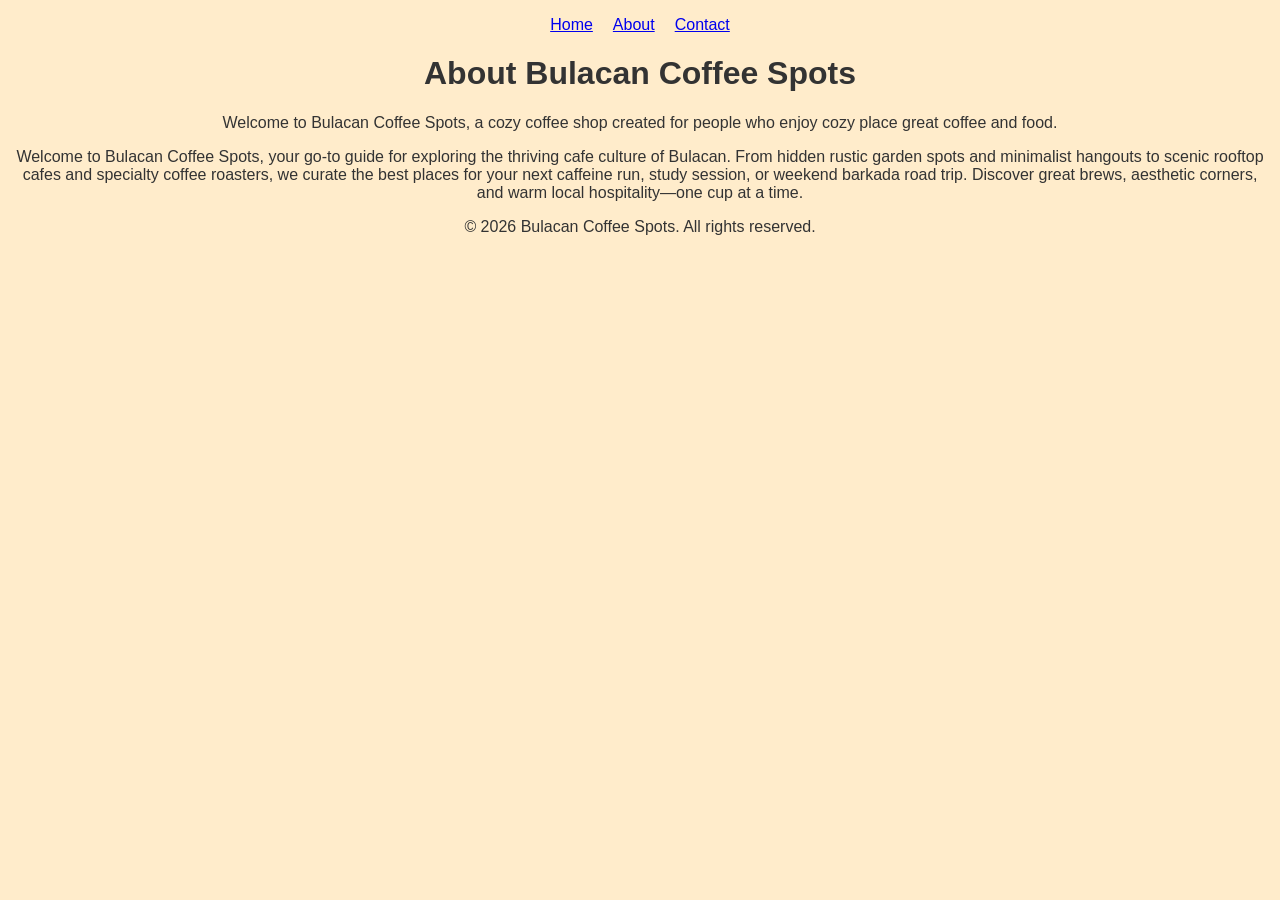
==== about.html @ cc52ac22 "Add files via upload" ====
<!DOCTYPE html>
<html lang="en">

<head>
    <meta charset="UTF-8">
    <meta name="viewport" content="width=device-width, initial-scale=1.0">
    <title>About Bulacan Coffee Spots</title>
</head>

<body style="background-color: #ffeccb; font-family: Arial, sans-serif; color: #333;">

    <header>

        <nav>
            <ul style="list-style-type: none; display: flex; justify-content: center; gap: 20px; padding: 0;">
                <li><a href="index.html">Home</a></li>
                <li><a href="about.html">About</a></li>
                <li><a href="contact.html">Contact</a></li>
            </ul>
        </nav>

        <h1 style="text-align: center;">About Bulacan Coffee Spots</h1>

    </header>

    <main>

        <p style="text-align: center;">
            Welcome to Bulacan Coffee Spots, a cozy coffee shop created
            for people who enjoy cozy place  great coffee and food.
        </p>

        <p style="text-align: center;">
            Welcome to Bulacan Coffee Spots, your go-to guide for exploring the thriving cafe culture of Bulacan. 
            From hidden rustic garden spots and minimalist hangouts to scenic rooftop cafes and specialty coffee roasters, 
            we curate the best places for your next caffeine run, study session, or weekend barkada road trip. 
            Discover great brews, aesthetic corners, and warm local hospitality—one cup at a time.
        </p>

    </main>

    <footer>
        <p style="text-align: center;">
            &copy; 2026 Bulacan Coffee Spots. All rights reserved.
        </p>
    </footer>

</body>

</html>
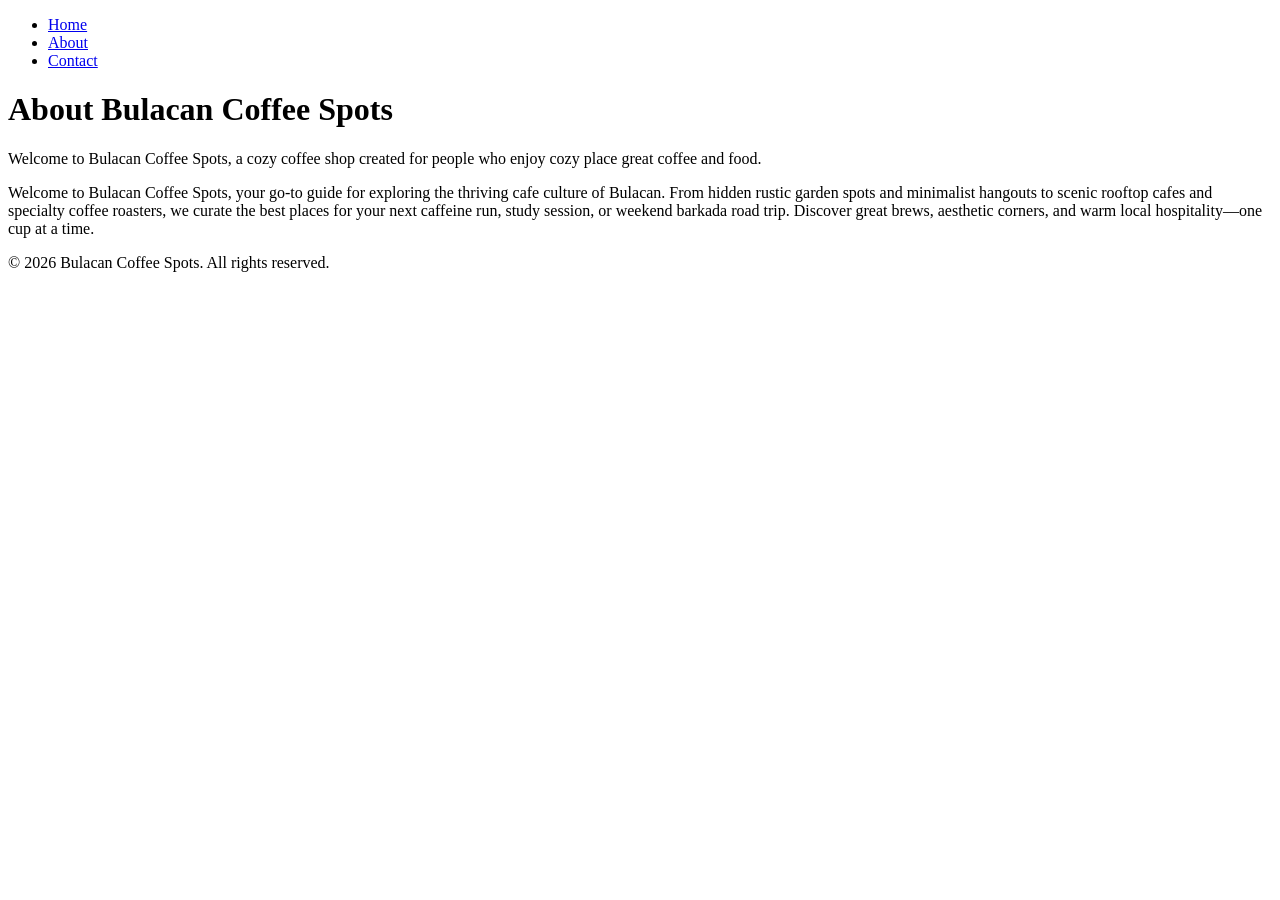
==== commit e46faf8d: "updated styling page" ====
--- a/about.html
+++ b/about.html
@@ -5,32 +5,33 @@
     <meta charset="UTF-8">
     <meta name="viewport" content="width=device-width, initial-scale=1.0">
     <title>About Bulacan Coffee Spots</title>
+    <link rel="stylesheet" href="style.css">
 </head>
 
-<body style="background-color: #ffeccb; font-family: Arial, sans-serif; color: #333;">
+<body>
 
     <header>
 
         <nav>
-            <ul style="list-style-type: none; display: flex; justify-content: center; gap: 20px; padding: 0;">
+            <ul>
                 <li><a href="index.html">Home</a></li>
                 <li><a href="about.html">About</a></li>
                 <li><a href="contact.html">Contact</a></li>
             </ul>
         </nav>
 
-        <h1 style="text-align: center;">About Bulacan Coffee Spots</h1>
+        <h1>About Bulacan Coffee Spots</h1>
 
     </header>
 
     <main>
 
-        <p style="text-align: center;">
+        <p>
             Welcome to Bulacan Coffee Spots, a cozy coffee shop created
             for people who enjoy cozy place  great coffee and food.
         </p>
 
-        <p style="text-align: center;">
+        <p>
             Welcome to Bulacan Coffee Spots, your go-to guide for exploring the thriving cafe culture of Bulacan. 
             From hidden rustic garden spots and minimalist hangouts to scenic rooftop cafes and specialty coffee roasters, 
             we curate the best places for your next caffeine run, study session, or weekend barkada road trip. 
@@ -40,7 +41,7 @@
     </main>
 
     <footer>
-        <p style="text-align: center;">
+        <p>
             &copy; 2026 Bulacan Coffee Spots. All rights reserved.
         </p>
     </footer>
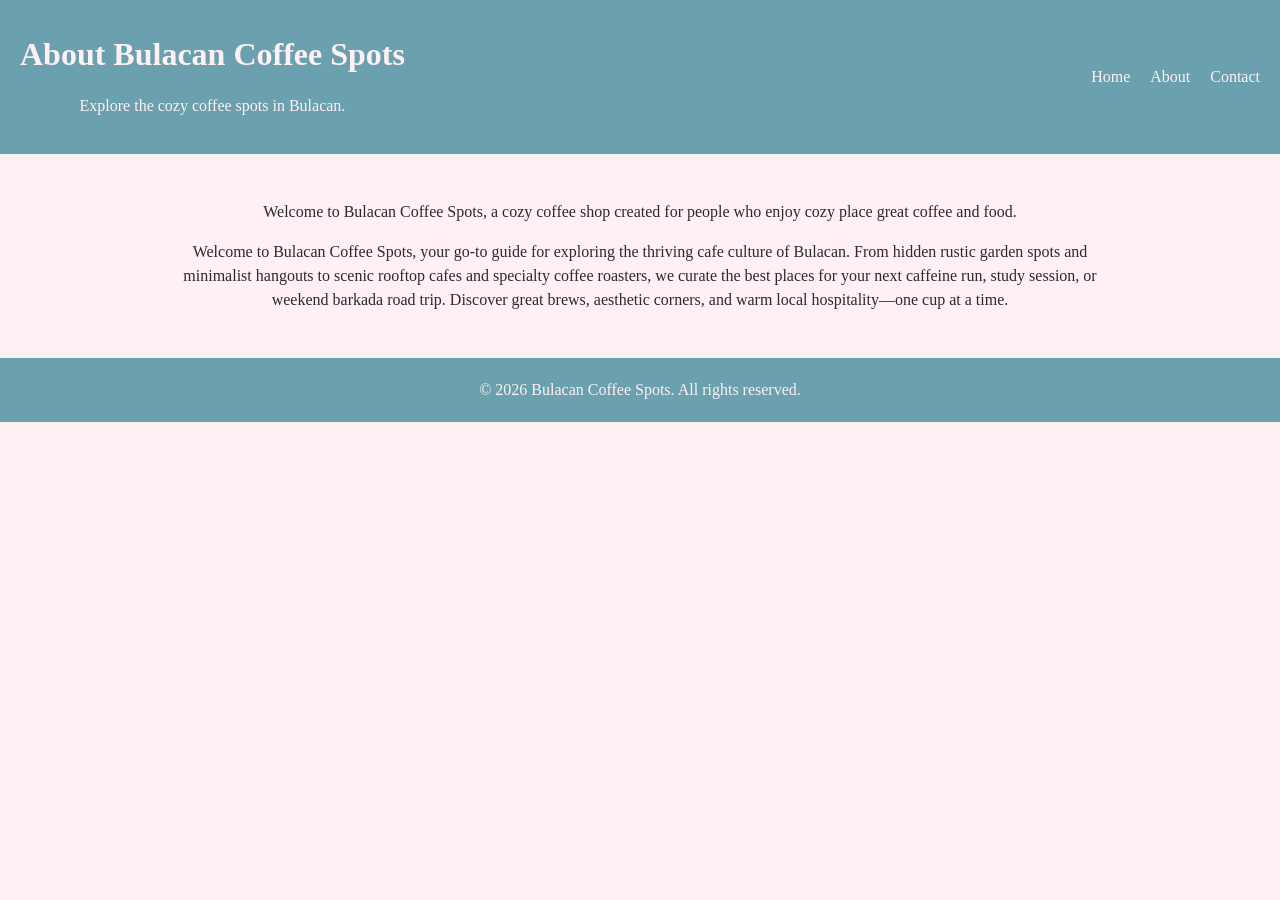
==== commit e1ea8a97: "updated styling page" ====
--- a/about.html
+++ b/about.html
@@ -12,6 +12,11 @@
 
     <header>
 
+        <div>
+        <h1>About Bulacan Coffee Spots</h1>
+        <p>Explore the cozy coffee spots in Bulacan.</p>
+        </div>
+
         <nav>
             <ul>
                 <li><a href="index.html">Home</a></li>
@@ -19,8 +24,6 @@
                 <li><a href="contact.html">Contact</a></li>
             </ul>
         </nav>
-
-        <h1>About Bulacan Coffee Spots</h1>
 
     </header>
 
--- a/style.css
+++ b/style.css
@@ -0,0 +1,357 @@
+/* =========================
+   1. Variables
+   ========================= */
+
+:root {
+    --brand-color: #6ba0af;
+    --dark-ink: #2b2b2b;
+    --heading-ink: #2b2b2b;
+    --muted-grey: #bcd9ff;
+    --light-background: #FFF0F3;
+    --card-background: #ffffff;
+    --header-text: #ffffff;
+    --border-color: #d1b8be;
+}
+
+
+/* =========================
+   2. Base Styles
+   ========================= */
+
+* {
+    box-sizing: border-box;
+}
+
+body {
+    margin: 0;
+    font-family: Roboto, cursive;
+    line-height: 1.5;
+    color: var(--dark-ink);
+    background-color: var(--light-background);
+}
+
+img {
+    max-width: 100%;
+    height: auto;
+}
+
+h1,
+h2,
+h3 {
+    color: var(--dark-ink);
+}
+
+p {
+    color: var(--dark-ink);
+}
+
+
+/* =========================
+   3. Layout Regions
+   ========================= */
+
+header {
+    background-color: var(--brand-color);
+    padding: 20px;
+    text-align: center;
+
+    display: flex;
+    justify-content: space-between;
+    align-items: center;
+    background-image: url("lagay ka picture dito");
+}
+
+section p {
+    text-align: center;
+    color: var(--dark-ink);
+}
+
+header h1 {
+    text-align: center;
+    margin: 10px 0 15px;
+    color: var(--light-background);
+}
+
+header p {
+    text-align: center;
+    color: var(--light-background);
+}
+
+nav {
+    text-align: center;
+}
+
+nav ul {
+    list-style: none;
+    padding: 0;
+    margin: 0;
+
+    display: flex;
+    justify-content: center;
+    flex-wrap: wrap;
+    gap: 20px;
+}
+
+nav a {
+    color: var(--light-background);
+    text-decoration: none;
+}
+
+nav a:hover {
+    color: var(--muted-grey);
+}
+
+main {
+    width: 100%;
+    max-width: 1000px;
+    padding: 30px 20px;
+    margin: 0 auto;
+}
+
+main section {
+    margin-bottom: 35px;
+}
+
+main h2 {
+    text-align: center;
+}
+
+main section p {
+    text-align: center;
+    color: var(--dark-ink);
+    max-width: 800px;
+    margin-left: auto;
+    margin-right: auto;
+}
+
+footer {
+    background-color: var(--brand-color);
+    color: var(--light-background);
+    padding: 20px;
+    text-align: center;
+}
+
+footer p {
+    color: var(--light-background);
+    margin: 0;
+}
+
+
+/* =========================
+   4. Components
+   ========================= */
+
+/* Place Cards */
+
+.place-grid {
+    display: flex;
+    flex-wrap: wrap;
+    gap: 24px;
+    justify-content: center;
+}
+.place-card {
+    flex: 1 1 calc(50% - 12px);
+    display: flex;
+    flex-direction: column;
+    font-family: Roboto, cursive;
+    background-color: var(--card-background);
+    border: 1px solid var(--muted-grey);
+    border-radius: 10px;
+    padding: 16px;
+    max-width: calc(50% - 12px);
+    text-align: center;
+    border-left: 10px solid var(--brand-color);
+}
+
+.place-card p:last-child {
+    margin-top: auto;
+    padding-top: 10px;
+}
+
+.place-card h3 {
+    margin-top: 0;
+    font-size: 24px;
+    color: var(--brand-color);
+}
+
+.place-card img {
+    display: block;
+    width: 100%;
+    max-width: 300px;
+    height: 200px;
+    object-fit: cover;
+    margin: 0 auto;
+    border-radius: 6px;
+}
+
+.place-card a {
+    color: var(--brand-color);
+    text-decoration: none;
+    font-weight: bold;
+}
+
+.place-card a:hover {
+    color: var(--muted-grey);
+}
+
+/* Place Detail Images */
+
+main section img {
+    display: block;
+    max-width: 100%;
+    height: auto;
+    margin: 0 auto;
+}
+
+
+/* Tables */
+
+table {
+    width: 100%;
+    max-width: 700px;
+    margin: 0 auto;
+    border-collapse: collapse;
+    background-color: var(--light-background);
+}
+
+th,
+td {
+    padding: 10px 15px;
+    border: 1px solid var(--muted-grey);
+    text-align: center;
+}
+
+th {
+    background-color: var(--brand-color);
+    color: var(--light-background);
+}
+
+
+/* Lists */
+
+main ul {
+    padding: 0;
+    text-align: center;
+    list-style: none;
+}
+
+main li {
+    margin: 5px 0;
+}
+
+main p {
+    text-align: center;
+    color: var(--dark-ink);
+}
+
+
+/* Forms */
+
+form {
+    width: 100%;
+    max-width: 600px;
+    margin: 0 auto;
+    text-align: center;
+}
+
+fieldset {
+    padding: 20px;
+    margin: 15px auto;
+    background-color: var(--card-background);
+    border: 2px solid var(--brand-color);
+    border-radius: 10px;
+}
+
+legend {
+    font-weight: bold;
+    color: var(--brand-color);
+}
+
+label {
+    color: var(--dark-ink);
+}
+
+input,
+select,
+textarea {
+    max-width: 100%;
+    font-family: roboto, cursive;
+    padding: 8px;
+    border: 1px solid var(--muted-grey);
+}
+
+textarea {
+    width: 100%;
+}
+
+input:focus,
+textarea:focus,
+select:focus {
+    outline: 3px solid var(--brand-color);
+    outline-offset: 2px;
+}
+
+button {
+    background-color: var(--brand-color);
+    color: var(--light-background);
+    border: none;
+    padding: 10px 20px;
+    cursor: pointer;
+}
+
+button:hover {
+    background-color: var(--dark-ink);
+}
+
+
+/* =========================
+   5. Responsive Styles
+   ========================= */
+
+@media (max-width: 600px) {
+
+    header {
+        padding: 20px 15px;
+    }
+
+    header h1 {
+        font-size: 26px;
+    }
+
+    header p {
+        font-size: 14px;
+    }
+
+    nav ul {
+        flex-direction: column;
+        gap: 10px;
+    }
+
+    main {
+        padding: 20px 15px;
+    }
+
+    .place-card {
+        flex: 1 1 100%;
+        max-width: 100%;
+        padding: 14px;
+        border-left: 6px solid var(--brand-color);
+    }
+
+    .place-card h3 {
+        font-size: 20px;
+    }
+
+    table {
+        font-size: 14px;
+    }
+
+    th,
+    td {
+        padding: 8px;
+    }
+
+    fieldset {
+        padding: 15px;
+    }
+}
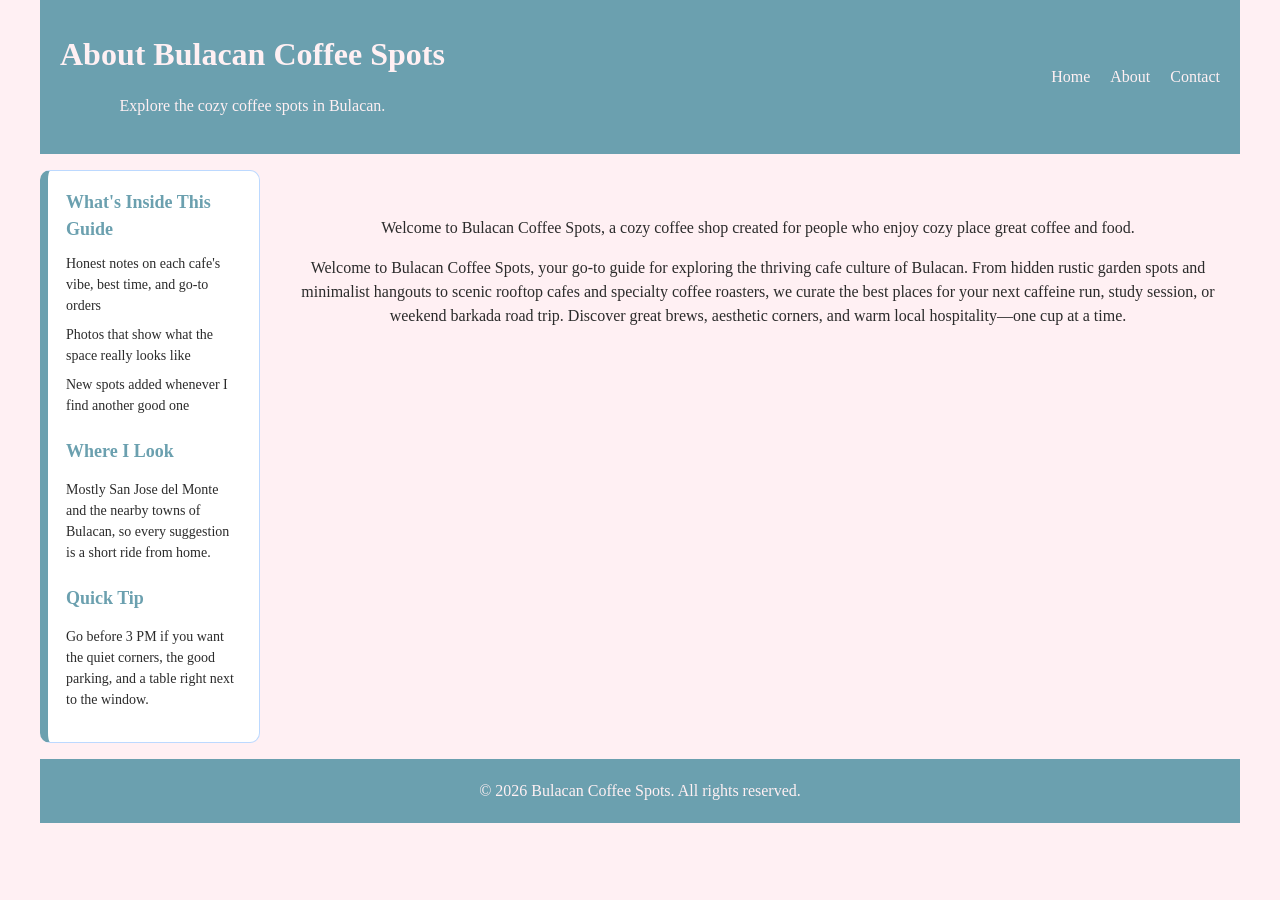
==== commit 7fbda84d: "Add grid layout with grid-template-areas and a sidebar to every page" ====
--- a/about.html
+++ b/about.html
@@ -9,6 +9,8 @@
 </head>
 
 <body>
+
+<div class="page">
 
     <header>
 
@@ -26,6 +28,32 @@
         </nav>
 
     </header>
+
+    <aside>
+
+        <h2>What's Inside This Guide</h2>
+
+        <ul>
+            <li>Honest notes on each cafe's vibe, best time, and go-to orders</li>
+            <li>Photos that show what the space really looks like</li>
+            <li>New spots added whenever I find another good one</li>
+        </ul>
+
+        <h2>Where I Look</h2>
+
+        <p>
+            Mostly San Jose del Monte and the nearby towns of Bulacan,
+            so every suggestion is a short ride from home.
+        </p>
+
+        <h2>Quick Tip</h2>
+
+        <p>
+            Go before 3 PM if you want the quiet corners, the good parking,
+            and a table right next to the window.
+        </p>
+
+    </aside>
 
     <main>
 
@@ -49,6 +77,8 @@
         </p>
     </footer>
 
+</div>
+
 </body>
 
 </html>
--- a/style.css
+++ b/style.css
@@ -47,7 +47,40 @@
 
 
 /* =========================
-   3. Layout Regions
+   3. Page Grid Skeleton
+   ========================= */
+
+.page {
+    display: grid;
+    grid-template-columns: 220px 1fr;
+    grid-template-areas:
+        "masthead masthead"
+        "side     main"
+        "foot     foot";
+    gap: 16px;
+    max-width: 1200px;
+    margin: 0 auto;
+}
+
+header {
+    grid-area: masthead;
+}
+
+aside {
+    grid-area: side;
+}
+
+main {
+    grid-area: main;
+}
+
+footer {
+    grid-area: foot;
+}
+
+
+/* =========================
+   4. Layout Regions
    ========================= */
 
 header {
@@ -58,7 +91,6 @@
     display: flex;
     justify-content: space-between;
     align-items: center;
-    background-image: url("lagay ka picture dito");
 }
 
 section p {
@@ -138,7 +170,7 @@
 
 
 /* =========================
-   4. Components
+   5. Components
    ========================= */
 
 /* Place Cards */
@@ -204,6 +236,56 @@
 }
 
 
+/* Sidebar */
+
+aside {
+    align-self: start;
+    background-color: var(--card-background);
+    border: 1px solid var(--muted-grey);
+    border-left: 8px solid var(--brand-color);
+    border-radius: 10px;
+    padding: 18px;
+}
+
+aside h2 {
+    margin: 0 0 10px;
+    font-size: 18px;
+    text-align: left;
+    color: var(--brand-color);
+}
+
+aside h2:not(:first-child) {
+    margin-top: 22px;
+}
+
+aside p,
+aside li {
+    font-size: 14px;
+    text-align: left;
+    color: var(--dark-ink);
+}
+
+aside ul {
+    padding: 0;
+    margin: 0;
+    list-style: none;
+}
+
+aside li {
+    margin: 0 0 8px;
+}
+
+aside a {
+    color: var(--brand-color);
+    text-decoration: none;
+    font-weight: bold;
+}
+
+aside a:hover {
+    color: var(--muted-grey);
+}
+
+
 /* Tables */
 
 table {
@@ -305,8 +387,20 @@
 
 
 /* =========================
-   5. Responsive Styles
-   ========================= */
+   6. Responsive Styles
+   ========================= */
+
+@media (max-width: 900px) {
+
+    .page {
+        grid-template-columns: 1fr;
+        grid-template-areas:
+            "masthead"
+            "side"
+            "main"
+            "foot";
+    }
+}
 
 @media (max-width: 600px) {
 
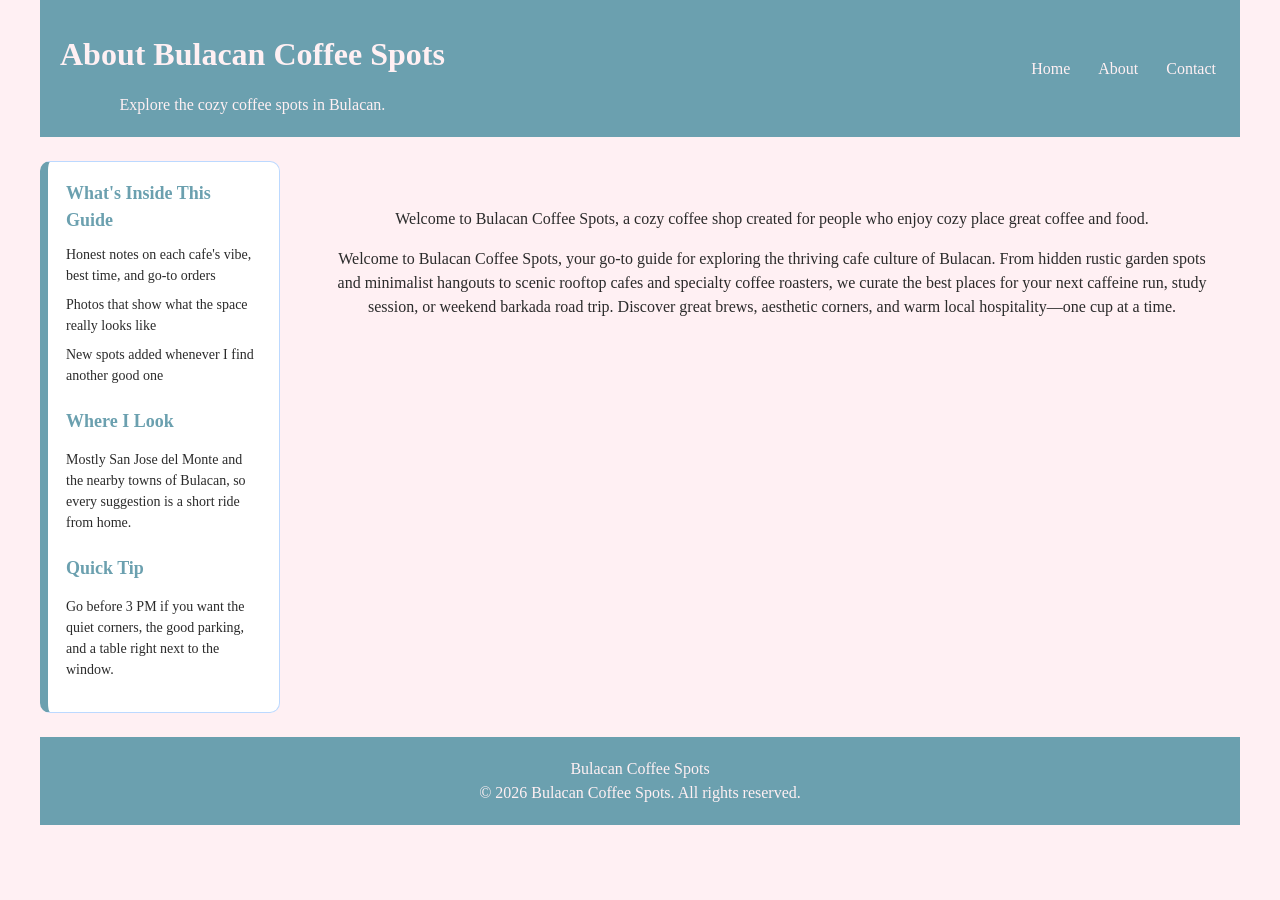
==== commit 57373c58: "Module 8.1: Add JavaScript interactivity layer - Create script.js with guide name, current year, run" ====
--- a/about.html
+++ b/about.html
@@ -72,13 +72,13 @@
     </main>
 
     <footer>
-        <p>
-            &copy; 2026 Bulacan Coffee Spots. All rights reserved.
-        </p>
+        <p id="guide-name">Bulacan Coffee Spots</p>
+        <p id="footer-copyright">&copy; 2026 Bulacan Coffee Spots. All rights reserved.</p>
     </footer>
 
 </div>
 
+<script src="script.js"></script>
 </body>
 
 </html>
--- a/style.css
+++ b/style.css
@@ -50,14 +50,20 @@
    3. Page Grid Skeleton
    ========================= */
 
+/* Mobile first: one column, and the sidebar is written AFTER main so
+   visitors reach the recommendations before the secondary content.
+   The named areas reorder the page at wider widths later on without
+   touching a single line of HTML. */
 .page {
     display: grid;
-    grid-template-columns: 220px 1fr;
+    grid-template-columns: 1fr;
     grid-template-areas:
-        "masthead masthead"
-        "side     main"
-        "foot     foot";
+        "masthead"
+        "main"
+        "side"
+        "foot";
     gap: 16px;
+    padding: 12px;
     max-width: 1200px;
     margin: 0 auto;
 }
@@ -85,12 +91,15 @@
 
 header {
     background-color: var(--brand-color);
-    padding: 20px;
-    text-align: center;
-
+    padding: 20px 15px;
+    text-align: center;
+
+    /* Mobile: the masthead stacks, so the title never fights the nav
+       for space on a narrow screen */
     display: flex;
-    justify-content: space-between;
+    flex-direction: column;
     align-items: center;
+    gap: 12px;
 }
 
 section p {
@@ -101,11 +110,14 @@
 header h1 {
     text-align: center;
     margin: 10px 0 15px;
+    font-size: 26px;
     color: var(--light-background);
 }
 
 header p {
     text-align: center;
+    margin: 0;
+    font-size: 15px;
     color: var(--light-background);
 }
 
@@ -121,10 +133,13 @@
     display: flex;
     justify-content: center;
     flex-wrap: wrap;
-    gap: 20px;
+    gap: 6px 14px;
 }
 
 nav a {
+    /* Roomier tap targets on a phone */
+    display: inline-block;
+    padding: 6px 4px;
     color: var(--light-background);
     text-decoration: none;
 }
@@ -136,7 +151,7 @@
 main {
     width: 100%;
     max-width: 1000px;
-    padding: 30px 20px;
+    padding: 20px 16px;
     margin: 0 auto;
 }
 
@@ -178,11 +193,13 @@
 .place-grid {
     display: flex;
     flex-wrap: wrap;
-    gap: 24px;
+    gap: 20px;
     justify-content: center;
 }
 .place-card {
-    flex: 1 1 calc(50% - 12px);
+    /* Mobile: one card per row, the full width of the column */
+    flex: 1 1 100%;
+    max-width: 100%;
     display: flex;
     flex-direction: column;
     font-family: Roboto, cursive;
@@ -190,7 +207,6 @@
     border: 1px solid var(--muted-grey);
     border-radius: 10px;
     padding: 16px;
-    max-width: calc(50% - 12px);
     text-align: center;
     border-left: 10px solid var(--brand-color);
 }
@@ -202,7 +218,7 @@
 
 .place-card h3 {
     margin-top: 0;
-    font-size: 24px;
+    font-size: 20px;
     color: var(--brand-color);
 }
 
@@ -294,13 +310,17 @@
     margin: 0 auto;
     border-collapse: collapse;
     background-color: var(--light-background);
+    font-size: 14px;
 }
 
 th,
 td {
-    padding: 10px 15px;
+    /* Tight padding plus breakable words keep four columns inside a
+       phone screen instead of pushing the whole page sideways */
+    padding: 8px 6px;
     border: 1px solid var(--muted-grey);
     text-align: center;
+    overflow-wrap: anywhere;
 }
 
 th {
@@ -337,11 +357,14 @@
 }
 
 fieldset {
-    padding: 20px;
+    padding: 15px;
     margin: 15px auto;
     background-color: var(--card-background);
     border: 2px solid var(--brand-color);
     border-radius: 10px;
+    /* Fieldsets default to min-content, which can force a narrow
+       layout wider than the phone screen */
+    min-width: 0;
 }
 
 legend {
@@ -362,6 +385,15 @@
     border: 1px solid var(--muted-grey);
 }
 
+/* Full width fields are far easier to tap on a phone.
+   Radio buttons and checkboxes are deliberately left alone. */
+input[type="text"],
+input[type="email"],
+select {
+    width: 100%;
+    max-width: 320px;
+}
+
 textarea {
     width: 100%;
 }
@@ -387,65 +419,98 @@
 
 
 /* =========================
-   6. Responsive Styles
+   6. Responsive Enhancements
    ========================= */
 
-@media (max-width: 900px) {
+/* Everything above this line is the phone layout. These queries only
+   ADD to it, working upward with min-width, so a wider screen always
+   builds on the small one. There are no max-width queries anywhere. */
+
+/* Large phones and small tablets */
+@media (min-width: 600px) {
 
     .page {
-        grid-template-columns: 1fr;
-        grid-template-areas:
-            "masthead"
-            "side"
-            "main"
-            "foot";
-    }
-}
-
-@media (max-width: 600px) {
+        gap: 20px;
+        padding: 16px;
+    }
 
     header {
-        padding: 20px 15px;
+        padding: 20px;
     }
 
     header h1 {
-        font-size: 26px;
+        font-size: 32px;
     }
 
     header p {
-        font-size: 14px;
+        font-size: 16px;
     }
 
     nav ul {
-        flex-direction: column;
-        gap: 10px;
-    }
-
-    main {
-        padding: 20px 15px;
-    }
-
+        gap: 6px 20px;
+    }
+
+    /* Two cards per row once there is room for them */
     .place-card {
-        flex: 1 1 100%;
-        max-width: 100%;
-        padding: 14px;
-        border-left: 6px solid var(--brand-color);
+        flex: 1 1 calc(50% - 12px);
+        max-width: calc(50% - 12px);
     }
 
     .place-card h3 {
-        font-size: 20px;
+        font-size: 24px;
     }
 
     table {
-        font-size: 14px;
+        font-size: 16px;
     }
 
     th,
     td {
-        padding: 8px;
+        padding: 10px 15px;
     }
 
     fieldset {
-        padding: 15px;
-    }
-}
+        padding: 20px;
+    }
+}
+
+/* Tablet and up: the sidebar moves up beside main, and the masthead
+   returns to the single row it has always been on desktop */
+@media (min-width: 700px) {
+
+    .page {
+        grid-template-columns: 220px 1fr;
+        grid-template-areas:
+            "masthead masthead"
+            "side     main"
+            "foot     foot";
+        gap: 16px;
+        padding: 0;
+    }
+
+    header {
+        flex-direction: row;
+        justify-content: space-between;
+    }
+
+    main {
+        padding: 30px 20px;
+    }
+}
+
+/* Desktop */
+@media (min-width: 1000px) {
+
+    .page {
+        grid-template-columns: 240px 1fr;
+        gap: 24px;
+    }
+
+    main {
+        padding: 30px 24px;
+    }
+
+    .place-card img {
+        height: 220px;
+    }
+}
